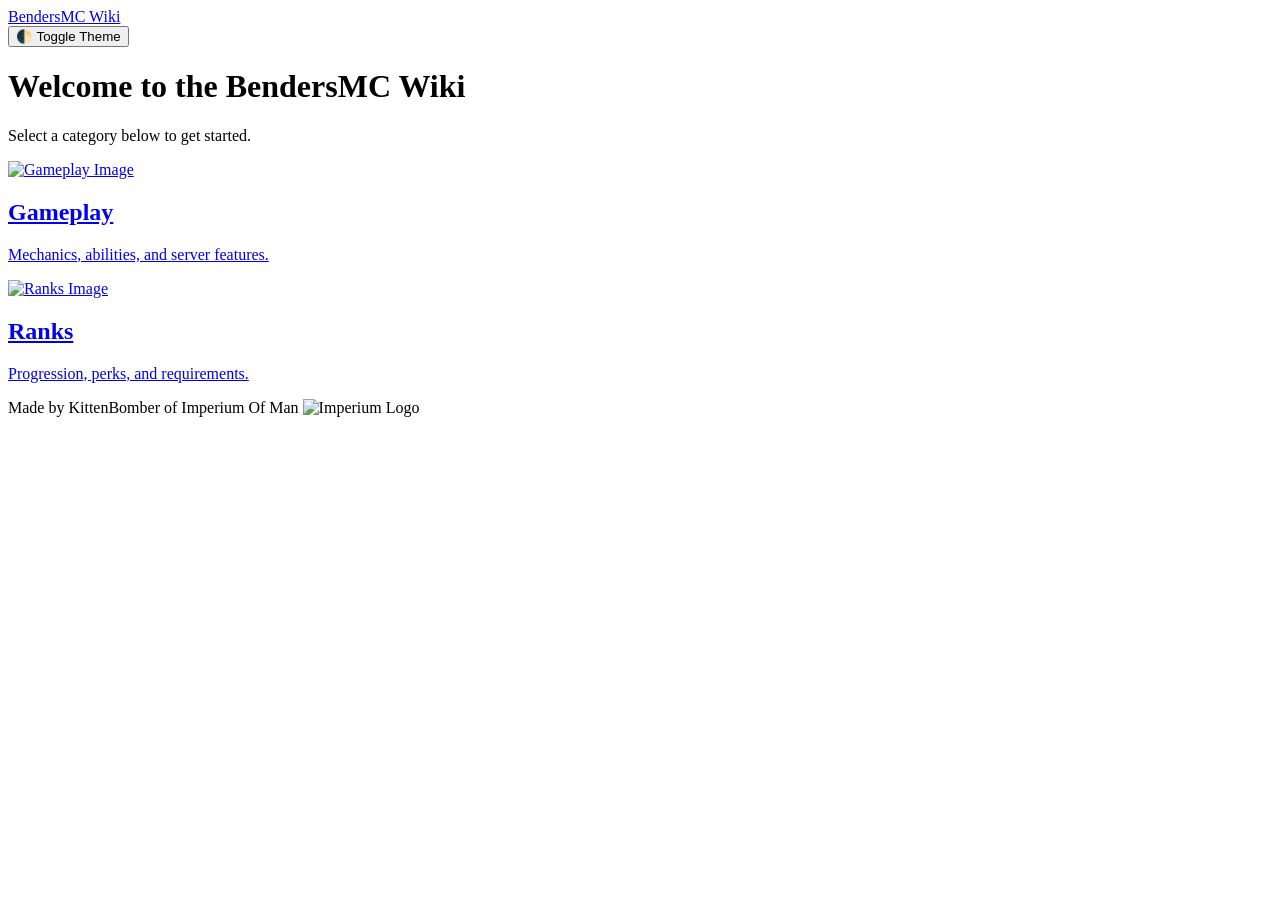
==== index.html @ 25d76cc8 "Create index.html" ====
<!DOCTYPE html>
<html lang="en">
<head>
    <meta charset="UTF-8">
    <meta name="viewport" content="width=device-width, initial-scale=1.0">
    <title>BendersMC Wiki</title>
    <link rel="stylesheet" href="styles.css">
</head>
<body>
    <nav class="navbar">
        <div class="nav-brand"><a href="index.html">BendersMC Wiki</a></div>
        <button id="theme-toggle">🌓 Toggle Theme</button>
    </nav>

    <main class="container">
        <header class="hero">
            <h1>Welcome to the BendersMC Wiki</h1>
            <p>Select a category below to get started.</p>
        </header>

        <div class="card-grid">
            <!-- CATEGORY 1: Gameplay -->
            <a href="gameplay.html" class="card">
                <img src="assets/placeholder.jpg" alt="Gameplay Image" class="card-image">
                <div class="card-content">
                    <h2>Gameplay</h2>
                    <p>Mechanics, abilities, and server features.</p>
                </div>
            </a>

            <!-- CATEGORY 2: Ranks -->
            <a href="ranks.html" class="card">
                <img src="assets/placeholder.jpg" alt="Ranks Image" class="card-image">
                <div class="card-content">
                    <h2>Ranks</h2>
                    <p>Progression, perks, and requirements.</p>
                </div>
            </a>

            <!-- PLACEHOLDER TO COPY/PASTE FOR MORE CATEGORIES -->
            <!--
            <a href="NEW-PAGE-NAME.html" class="card">
                <img src="assets/placeholder.jpg" alt="New Category Image" class="card-image">
                <div class="card-content">
                    <h2>New Category Name</h2>
                    <p>Description of the new category.</p>
                </div>
            </a>
            -->
        </div>
    </main>

    <footer>
        <p>Made by KittenBomber of Imperium Of Man <img src="assets/logo.png" alt="Imperium Logo" class="footer-logo"></p>
    </footer>

    <script src="script.js"></script>
</body>
</html>
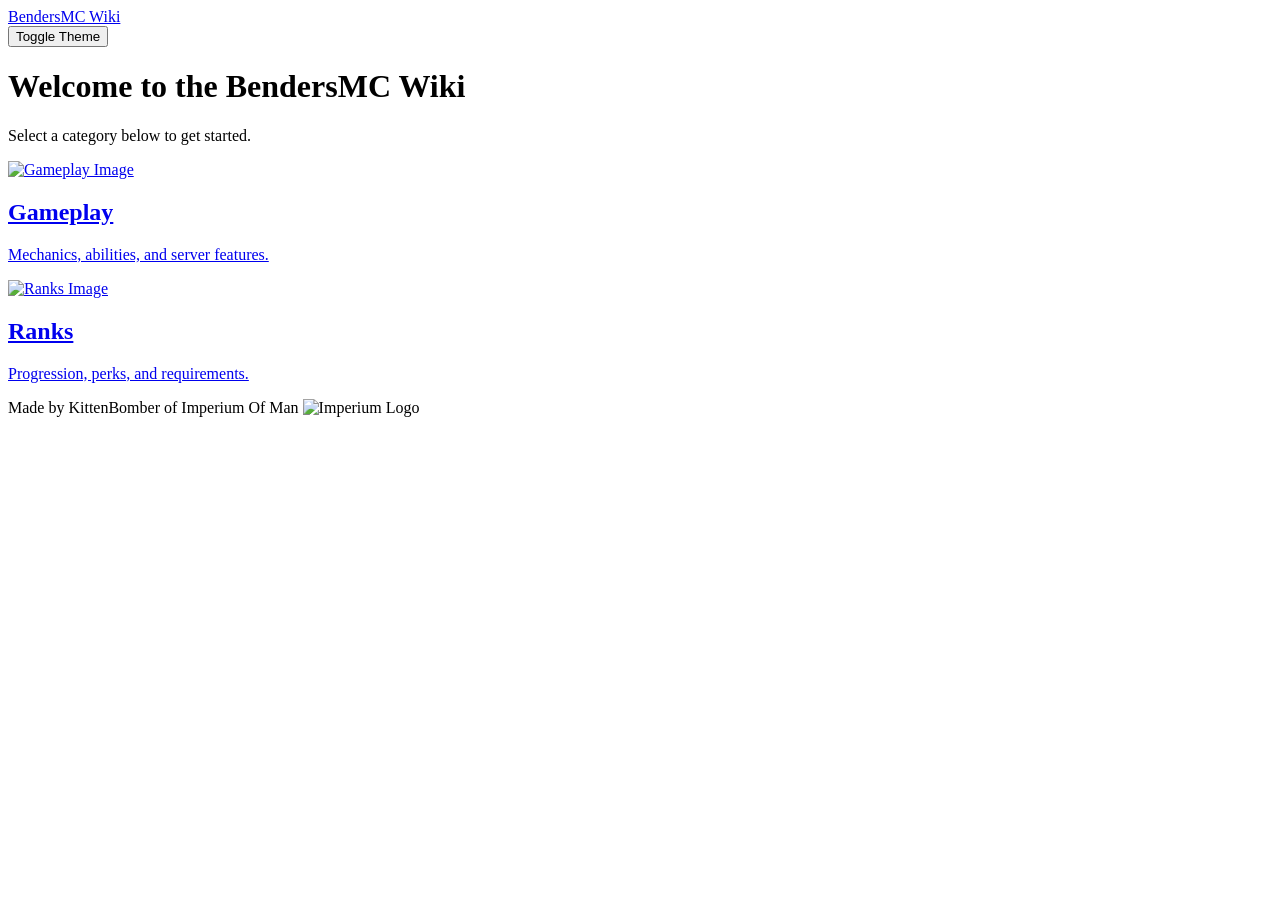
==== commit bde2bbed: "Update index.html" ====
--- a/index.html
+++ b/index.html
@@ -9,7 +9,7 @@
 <body>
     <nav class="navbar">
         <div class="nav-brand"><a href="index.html">BendersMC Wiki</a></div>
-        <button id="theme-toggle">🌓 Toggle Theme</button>
+        <button id="theme-toggle">Toggle Theme</button>
     </nav>
 
     <main class="container">
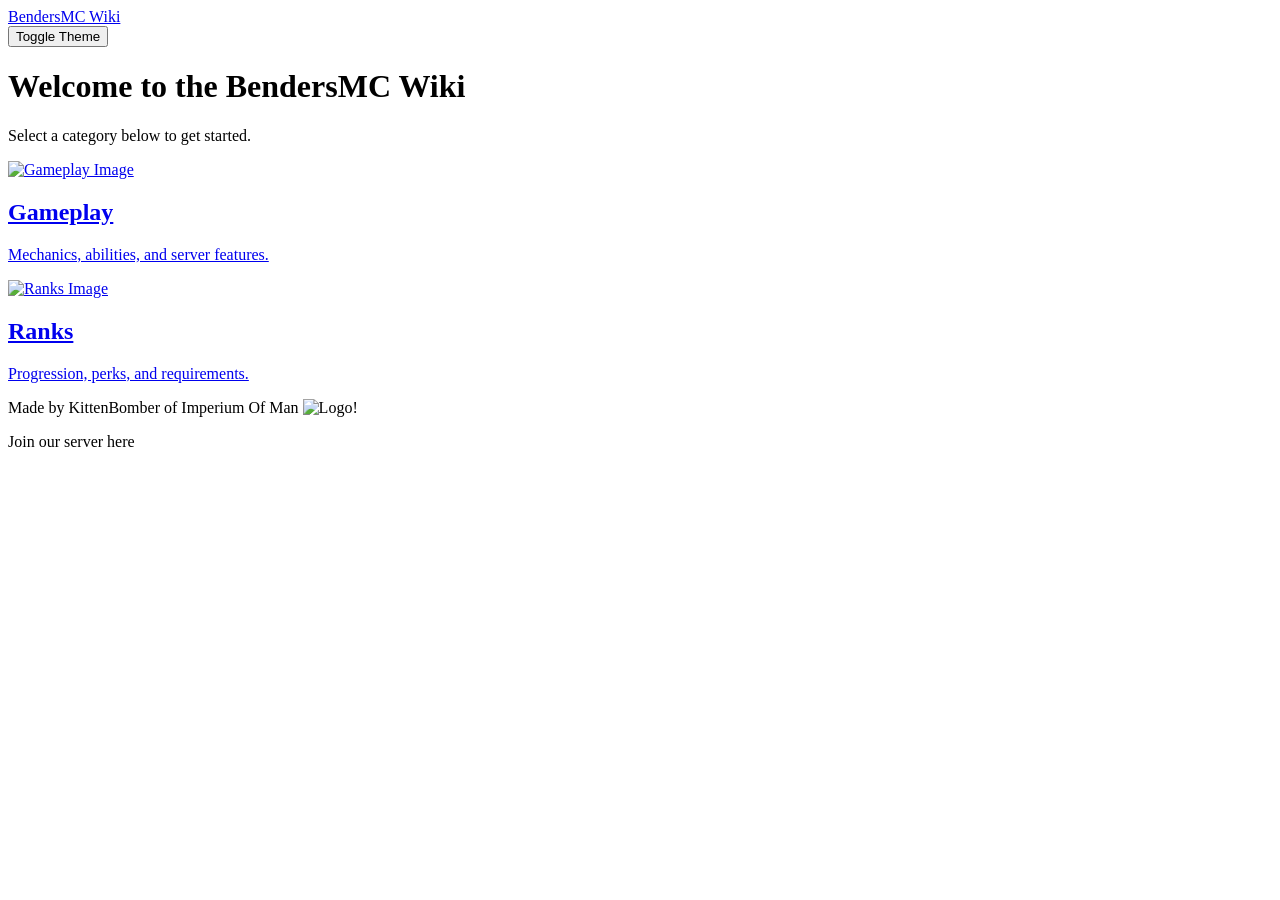
==== commit 760533f3: "Update index.html" ====
--- a/index.html
+++ b/index.html
@@ -51,7 +51,7 @@
     </main>
 
     <footer>
-        <p>Made by KittenBomber of Imperium Of Man <img src="assets/logo.png" alt="Imperium Logo" class="footer-logo"></p>
+        <p>Made by KittenBomber of Imperium Of Man <img src="assets/logo.png" alt="Logo!" class="footer-logo"><p>Join our server here<a href="https://example.com"></p>
     </footer>
 
     <script src="script.js"></script>
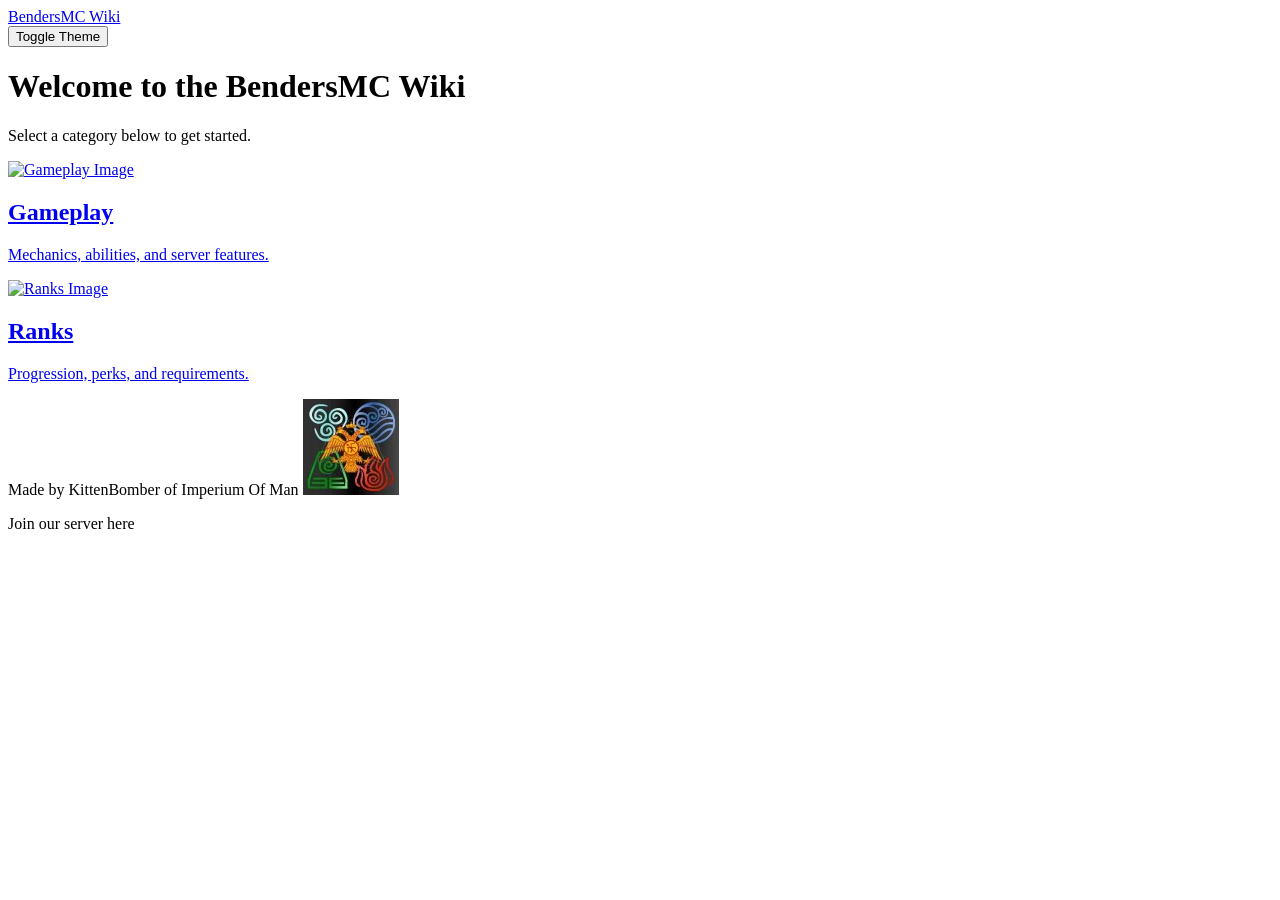
==== commit 65877503: "Update index.html" ====
--- a/index.html
+++ b/index.html
@@ -51,7 +51,7 @@
     </main>
 
     <footer>
-        <p>Made by KittenBomber of Imperium Of Man <img src="assets/logo.png" alt="Logo!" class="footer-logo"><p>Join our server here<a href="https://example.com"></p>
+        <p>Made by KittenBomber of Imperium Of Man <img src="assets/IoBlogo.png" alt="Logo!" class="footer-logo"><p>Join our server here<a href="https://example.com"></p>
     </footer>
 
     <script src="script.js"></script>
